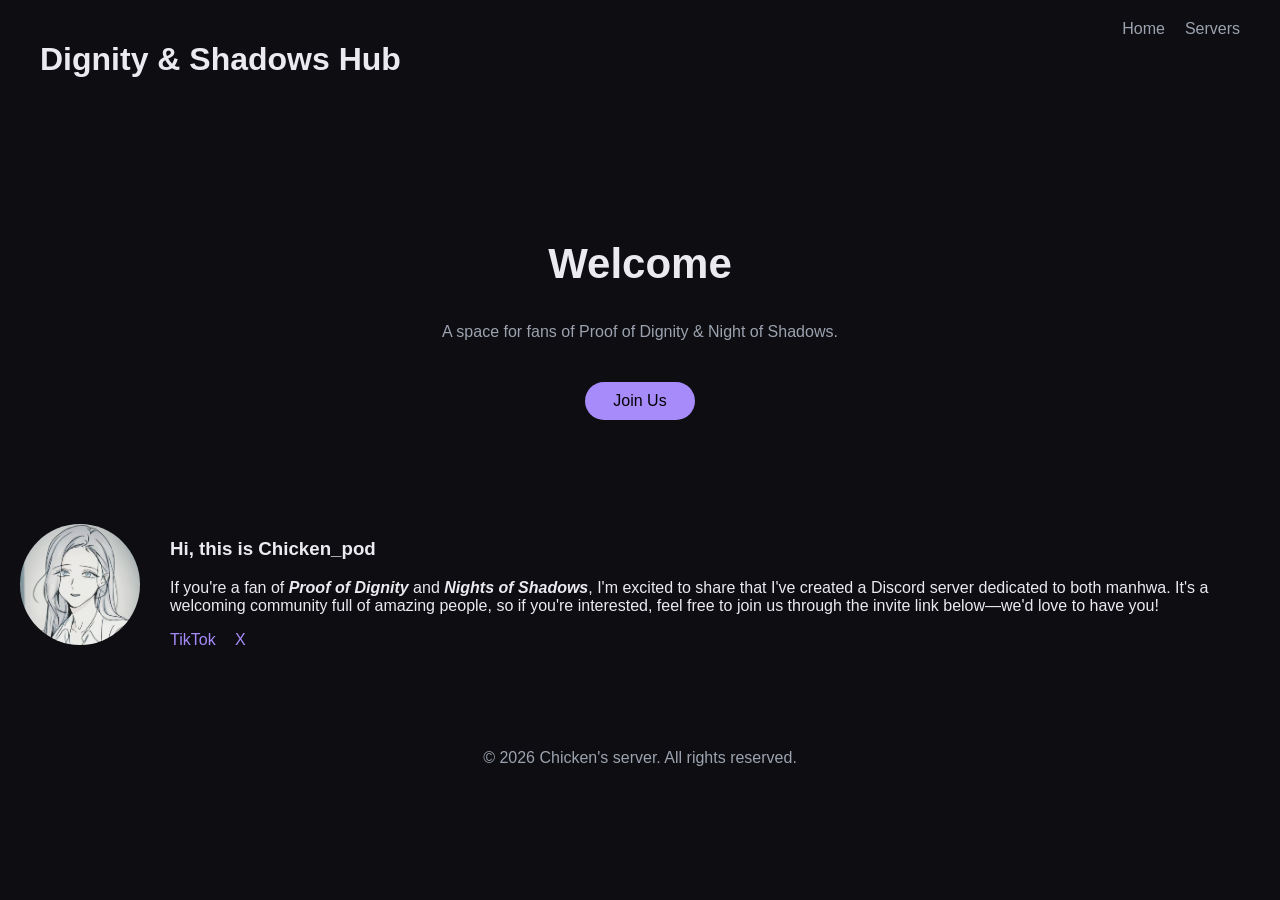
==== index.html @ bc450d28 "Update index.html" ====
<!DOCTYPE html>
<html lang="en">
<head>
  <meta charset="UTF-8">
  <meta name="viewport" content="width=device-width, initial-scale=1.0">
  <title>chicken_PoD</title>
  <link rel="stylesheet" href="style.css">
</head>
<body>

<header>
  <h1>Dignity & Shadows Hub</h1>
  <nav>
    <a href="index.html">Home</a>
    <a href="gallery.html">Servers</a>
  </nav>
</header>

<section class="hero">
  <h2>Welcome</h2>
  <p>A space for fans of Proof of Dignity & Night of Shadows.</p>
  <a href="gallery.html" class="btn">Join Us</a>
</section>

<section class="admin">
  <img src="admin.jpg" alt="Admin">
  <div>
    <h3>Hi, this is Chicken_pod</h3>
    <p>If you're a fan of <b><em>Proof of Dignity</em></b> and <b><em>Nights of Shadows</em></b>, I'm excited to share that I've created a Discord server dedicated to both manhwa. It's a welcoming community full of amazing people, so if you're interested, feel free to join us through the invite link below—we'd love to have you!</p>
    <div class="socials">
      <a href="#">TikTok</a>
      <a href="#">X</a>
    </div>
  </div>
</section>

<footer>
  <p>© 2026 Chicken's server. All rights reserved.</p>
</footer>

</body>
</html>
---- style.css ----
body {
  margin: 0;
  font-family: 'Segoe UI', sans-serif;
  background: #0D0D12;
  color: #EAEAF0;
  animation: fadeIn 0.8s ease-in;
}

/* =========================
   ANIMATIONS
   ========================= */

@keyframes fadeIn {
  from { opacity: 0; }
  to { opacity: 1; }
}

@keyframes fadeUp {
  from {
    transform: translateY(20px);
    opacity: 0;
  }
  to {
    transform: translateY(0);
    opacity: 1;
  }
}

@keyframes slideUp {
  from {
    transform: translateY(30px);
    opacity: 0;
  }
  to {
    transform: translateY(0);
    opacity: 1;
  }
}

/* =========================
   HEADER
   ========================= */

header {
  display: flex;
  justify-content: space-between;
  padding: 20px 40px;
}

nav {
  display: flex;
}

nav a {
  margin-left: 20px;
  text-decoration: none;
  color: #9CA3AF;
  transition: 0.3s;
}

nav a:hover {
  color: #A78BFA;
}

/* =========================
   HERO
   ========================= */

.hero {
  text-align: center;
  margin-top: 120px;
}

.hero h2 {
  font-size: 42px;
  animation: fadeUp 1s ease;
}

.hero p {
  color: #9CA3AF;
  animation: fadeUp 1.2s ease;
}

/* =========================
   BUTTON
   ========================= */

.btn {
  display: inline-block;
  margin-top: 25px;
  padding: 10px 28px;
  border-radius: 50px;
  background: #A78BFA;
  color: black;
  text-decoration: none;
  transition: 0.3s ease;
}

.btn:hover {
  transform: scale(1.05);
  opacity: 0.9;
}

/* =========================
   ADMIN
   ========================= */

.admin {
  display: flex;
  align-items: center;
  justify-content: center;
  margin: 100px 20px;
  gap: 30px;
}

.admin img {
  width: 120px;
  border-radius: 50%;
}

.socials a {
  margin-right: 15px;
  color: #A78BFA;
  text-decoration: none;
}

/* =========================
   GALLERY
   ========================= */

.gallery {
  display: flex;
  justify-content: center;
  gap: 50px;
  margin-top: 120px;
}

.card {
  background: #16161D;
  padding: 20px;
  border-radius: 12px;
  cursor: pointer;
  text-align: center;
  transition: 0.3s ease;
}

.card:hover {
  transform: scale(1.05);
  opacity: 0.9;
}

.card img {
  width: 200px;
  border-radius: 10px;
}

/* =========================
   MODAL
   ========================= */

.modal {
  display: none;
  position: fixed;
  top: 0;
  left: 0;
  width: 100%;
  height: 100%;
  background: rgba(0,0,0,0.7);
}

.modal-content {
  background: #16161D;
  margin: 10% auto;
  padding: 20px;
  width: 320px;
  border-radius: 12px;
  text-align: center;
  animation: slideUp 0.3s ease;
}

iframe {
  width: 100%;
  height: 200px;
  border: none;
  margin-bottom: 15px;
}

.close {
  float: right;
  cursor: pointer;
  font-size: 20px;
}

/* =========================
   FOOTER
   ========================= */

footer {
  text-align: center;
  margin: 60px 0;
  color: #9CA3AF;
}

@media (max-width: 768px) {

  header {
    flex-direction: column;
    align-items: center;
    text-align: center;
    padding: 20px;
  }

  nav a {
    margin: 0 10px;
    font-size: 14px;
  }

  .hero {
    margin-top: 80px;
    padding: 0 20px;
  }

  .hero h2 {
    font-size: 28px;
  }

  .hero p {
    font-size: 14px;
  }

  .admin {
    flex-direction: column;
    text-align: center;
  }

  .admin img {
    width: 90px;
  }

  .gallery {
    flex-direction: column;
    align-items: center;
    gap: 25px;
    padding: 0 20px;
  }

  .card {
    width: 90%;
    max-width: 320px;
  }

  .card img {
    width: 100%;
  }

  .modal-content {
    width: 90%;
    margin: 20% auto;
  }
}
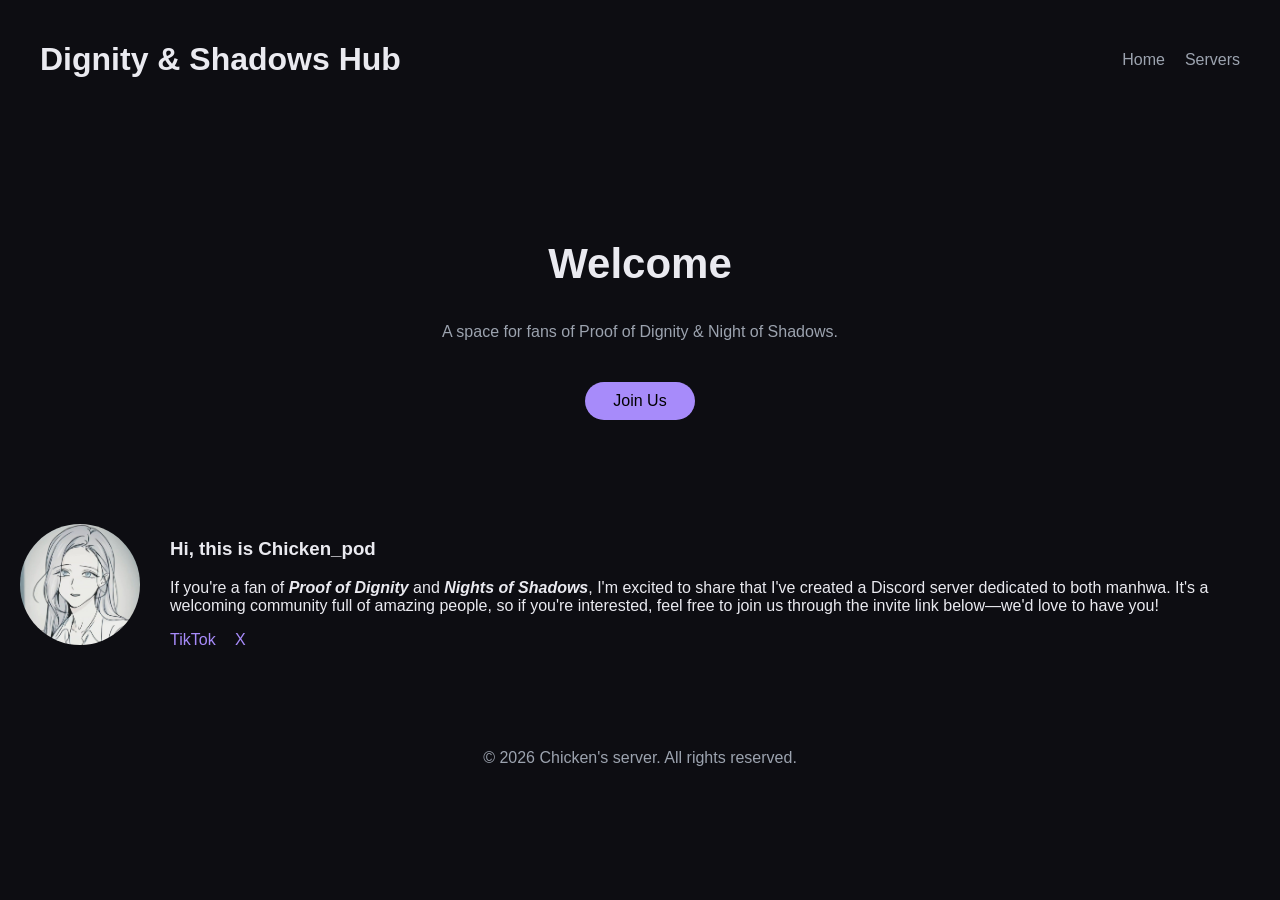
==== commit 863355d1: "Update index.html" ====
--- a/index.html
+++ b/index.html
@@ -26,7 +26,9 @@
   <img src="admin.jpg" alt="Admin">
   <div>
     <h3>Hi, this is Chicken_pod</h3>
-    <p>If you're a fan of <b><em>Proof of Dignity</em></b> and <b><em>Nights of Shadows</em></b>, I'm excited to share that I've created a Discord server dedicated to both manhwa. It's a welcoming community full of amazing people, so if you're interested, feel free to join us through the invite link below—we'd love to have you!</p>
+    <p>If you're a fan of <b><em>Proof of Dignity</em></b> and <b><em>Nights of Shadows</em></b>, I'm excited to share that 
+      I've created a Discord server dedicated to both manhwa. It's a welcoming community full of amazing people, 
+      so if you're interested, feel free to join us through the invite link below—we'd love to have you!</p>
     <div class="socials">
       <a href="#">TikTok</a>
       <a href="#">X</a>
--- a/style.css
+++ b/style.css
@@ -38,21 +38,23 @@
 }
 
 /* =========================
-   HEADER
+   HEADER (FIXED TOP RIGHT)
    ========================= */
 
 header {
   display: flex;
   justify-content: space-between;
+  align-items: center;
   padding: 20px 40px;
 }
 
 nav {
   display: flex;
+  gap: 20px;
+  align-items: center;
 }
 
 nav a {
-  margin-left: 20px;
   text-decoration: none;
   color: #9CA3AF;
   transition: 0.3s;
@@ -63,7 +65,7 @@
 }
 
 /* =========================
-   HERO
+   HERO (UNCHANGED)
    ========================= */
 
 .hero {
@@ -133,6 +135,7 @@
   justify-content: center;
   gap: 50px;
   margin-top: 120px;
+  margin-bottom: 80px; /* FIX: space below gallery */
 }
 
 .card {
@@ -155,7 +158,7 @@
 }
 
 /* =========================
-   MODAL
+   MODAL (FIXED PORTRAIT)
    ========================= */
 
 .modal {
@@ -170,19 +173,24 @@
 
 .modal-content {
   background: #16161D;
-  margin: 10% auto;
+  margin: 5% auto;
   padding: 20px;
   width: 320px;
-  border-radius: 12px;
+  height: 520px; /* FIX: portrait style */
+  border-radius: 16px;
   text-align: center;
   animation: slideUp 0.3s ease;
+
+  display: flex;
+  flex-direction: column;
+  gap: 10px;
 }
 
 iframe {
   width: 100%;
-  height: 200px;
+  height: 380px; /* FIX: better Discord widget view */
   border: none;
-  margin-bottom: 15px;
+  border-radius: 10px;
 }
 
 .close {
@@ -192,26 +200,34 @@
 }
 
 /* =========================
-   FOOTER
+   FOOTER (FIXED SPACING)
    ========================= */
 
 footer {
   text-align: center;
-  margin: 60px 0;
+  margin-top: 80px;
+  margin-bottom: 40px;
   color: #9CA3AF;
 }
 
+/* =========================
+   MOBILE
+   ========================= */
+
 @media (max-width: 768px) {
 
   header {
-    flex-direction: column;
+    flex-direction: row;
+    justify-content: space-between;
     align-items: center;
-    text-align: center;
     padding: 20px;
   }
 
+  nav {
+    gap: 10px;
+  }
+
   nav a {
-    margin: 0 10px;
     font-size: 14px;
   }
 
@@ -240,21 +256,41 @@
   .gallery {
     flex-direction: column;
     align-items: center;
-    gap: 25px;
-    padding: 0 20px;
+    gap: 18px;
+    margin-top: 60px;
+    margin-bottom: 40px
+    padding: 0 15px;
   }
 
   .card {
-    width: 90%;
-    max-width: 320px;
+    width: 85%;
+    max-width: 260px;
   }
 
   .card img {
     width: 100%;
+    border-radius: 10px;
   }
 
   .modal-content {
-    width: 90%;
-    margin: 20% auto;
-  }
-}
+  background: #16161D;
+  margin: 5% auto;
+  padding: 20px;
+  width: 320px;
+  height: 500px;   /* makes it portrait */
+  border-radius: 16px;
+  text-align: center;
+  animation: slideUp 0.3s ease;
+
+  display: flex;
+  flex-direction: column;
+  gap: 10px;
+}
+
+  iframe {
+  width: 100%;
+  height: 350px;
+  border: none;
+  border-radius: 10px;
+}
+}
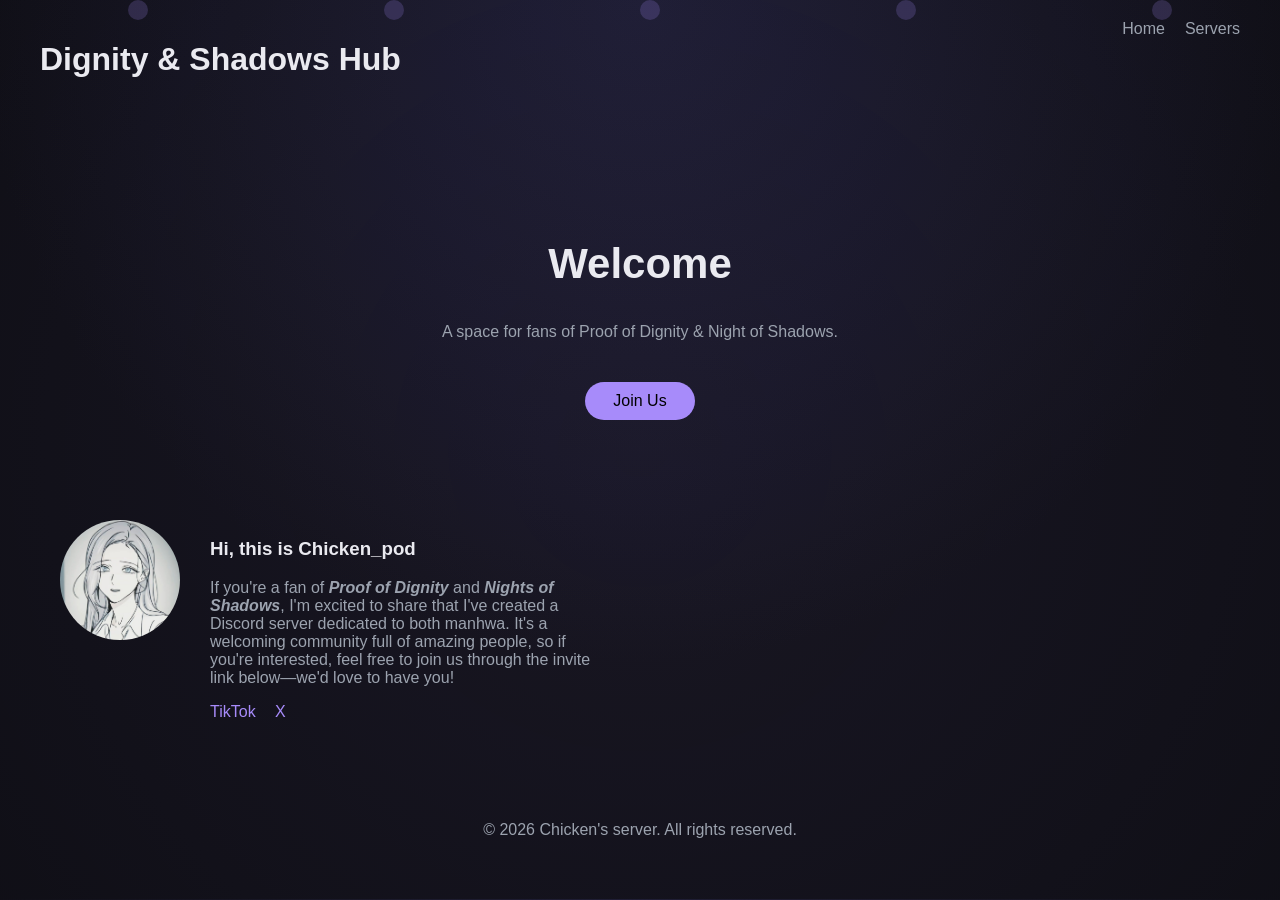
==== commit 7473087f: "Update index.html" ====
--- a/index.html
+++ b/index.html
@@ -8,6 +8,14 @@
 </head>
 <body>
 
+<div class="background-shapes">
+  <span style="left:10%; animation-delay:0s;"></span>
+  <span style="left:30%; animation-delay:5s;"></span>
+  <span style="left:50%; animation-delay:10s;"></span>
+  <span style="left:70%; animation-delay:3s;"></span>
+  <span style="left:90%; animation-delay:7s;"></span>
+</div>
+  
 <header>
   <h1>Dignity & Shadows Hub</h1>
   <nav>
--- a/style.css
+++ b/style.css
@@ -1,9 +1,23 @@
 body {
   margin: 0;
   font-family: 'Segoe UI', sans-serif;
-  background: #0D0D12;
   color: #EAEAF0;
   animation: fadeIn 0.8s ease-in;
+
+  /* aesthetic dark gradient */
+  background: radial-gradient(circle at top, #1a1a2e, #0D0D12 60%);
+}
+
+/* soft glow overlay */
+body::before {
+  content: "";
+  position: fixed;
+  top: -50%;
+  left: -50%;
+  width: 200%;
+  height: 200%;
+  background: radial-gradient(circle, rgba(167,139,250,0.08), transparent 70%);
+  z-index: -1;
 }
 
 /* =========================
@@ -38,23 +52,21 @@
 }
 
 /* =========================
-   HEADER (FIXED TOP RIGHT)
+   HEADER
    ========================= */
 
 header {
   display: flex;
   justify-content: space-between;
-  align-items: center;
   padding: 20px 40px;
 }
 
 nav {
   display: flex;
-  gap: 20px;
-  align-items: center;
 }
 
 nav a {
+  margin-left: 20px;
   text-decoration: none;
   color: #9CA3AF;
   transition: 0.3s;
@@ -65,7 +77,7 @@
 }
 
 /* =========================
-   HERO (UNCHANGED)
+   HERO
    ========================= */
 
 .hero {
@@ -109,15 +121,26 @@
 
 .admin {
   display: flex;
-  align-items: center;
-  justify-content: center;
-  margin: 100px 20px;
+  align-items: flex-start;
+  justify-content: flex-start;
+  margin: 100px 60px;
   gap: 30px;
 }
 
+/* image stays same */
 .admin img {
   width: 120px;
   border-radius: 50%;
+}
+
+/* text container */
+.admin div {
+  max-width: 400px;
+  text-align: left;
+}
+
+.admin p {
+  color: #9CA3AF;
 }
 
 .socials a {
@@ -135,30 +158,59 @@
   justify-content: center;
   gap: 50px;
   margin-top: 120px;
-  margin-bottom: 80px; /* FIX: space below gallery */
 }
 
 .card {
-  background: #16161D;
+  background: rgba(255, 255, 255, 0.05);
+  border: 1px solid rgba(255,255,255,0.1);
+  backdrop-filter: blur(12px);
+  -webkit-backdrop-filter: blur(12px);
+
   padding: 20px;
-  border-radius: 12px;
+  border-radius: 16px;
   cursor: pointer;
   text-align: center;
+
   transition: 0.3s ease;
 }
 
 .card:hover {
-  transform: scale(1.05);
-  opacity: 0.9;
-}
-
-.card img {
-  width: 200px;
-  border-radius: 10px;
-}
-
-/* =========================
-   MODAL (FIXED PORTRAIT)
+  transform: translateY(-5px);
+  border-color: rgba(167,139,250,0.5);
+}
+
+.background-shapes {
+  position: fixed;
+  top: 0;
+  left: 0;
+  width: 100%;
+  height: 100%;
+  overflow: hidden;
+  z-index: -1;
+}
+
+.background-shapes span {
+  position: absolute;
+  display: block;
+  width: 20px;
+  height: 20px;
+  background: rgba(167,139,250,0.2);
+  animation: float 20s linear infinite;
+  border-radius: 50%;
+}
+
+/* animation */
+@keyframes float {
+  from {
+    transform: translateY(100vh) scale(0.5);
+  }
+  to {
+    transform: translateY(-10vh) scale(1);
+  }
+}
+
+/* =========================
+   MODAL
    ========================= */
 
 .modal {
@@ -176,7 +228,7 @@
   margin: 5% auto;
   padding: 20px;
   width: 320px;
-  height: 520px; /* FIX: portrait style */
+  height: 500px;   /* makes it portrait */
   border-radius: 16px;
   text-align: center;
   animation: slideUp 0.3s ease;
@@ -188,7 +240,7 @@
 
 iframe {
   width: 100%;
-  height: 380px; /* FIX: better Discord widget view */
+  height: 350px;
   border: none;
   border-radius: 10px;
 }
@@ -200,13 +252,12 @@
 }
 
 /* =========================
-   FOOTER (FIXED SPACING)
+   FOOTER
    ========================= */
 
 footer {
   text-align: center;
-  margin-top: 80px;
-  margin-bottom: 40px;
+  margin: 60px 0;
   color: #9CA3AF;
 }
 
@@ -246,32 +297,38 @@
 
   .admin {
     flex-direction: column;
+    align-items: center;
     text-align: center;
   }
 
-  .admin img {
-    width: 90px;
-  }
+  .admin div {
+    max-width: 90%;
+    text-align: center;
+  }
+
+  .socials {
+    justify-content: center;
+  }
+}
 
   .gallery {
     flex-direction: column;
     align-items: center;
     gap: 18px;
-    margin-top: 60px;
-    margin-bottom: 40px
+    margin-top: 50px;
+    margin-bottom: 50px;
     padding: 0 15px;
   }
 
   .card {
-    width: 85%;
-    max-width: 260px;
+    width: 90%;
+    max-width: 300px;
   }
 
   .card img {
     width: 100%;
-    border-radius: 10px;
-  }
-
+  }
+  
   .modal-content {
   background: #16161D;
   margin: 5% auto;
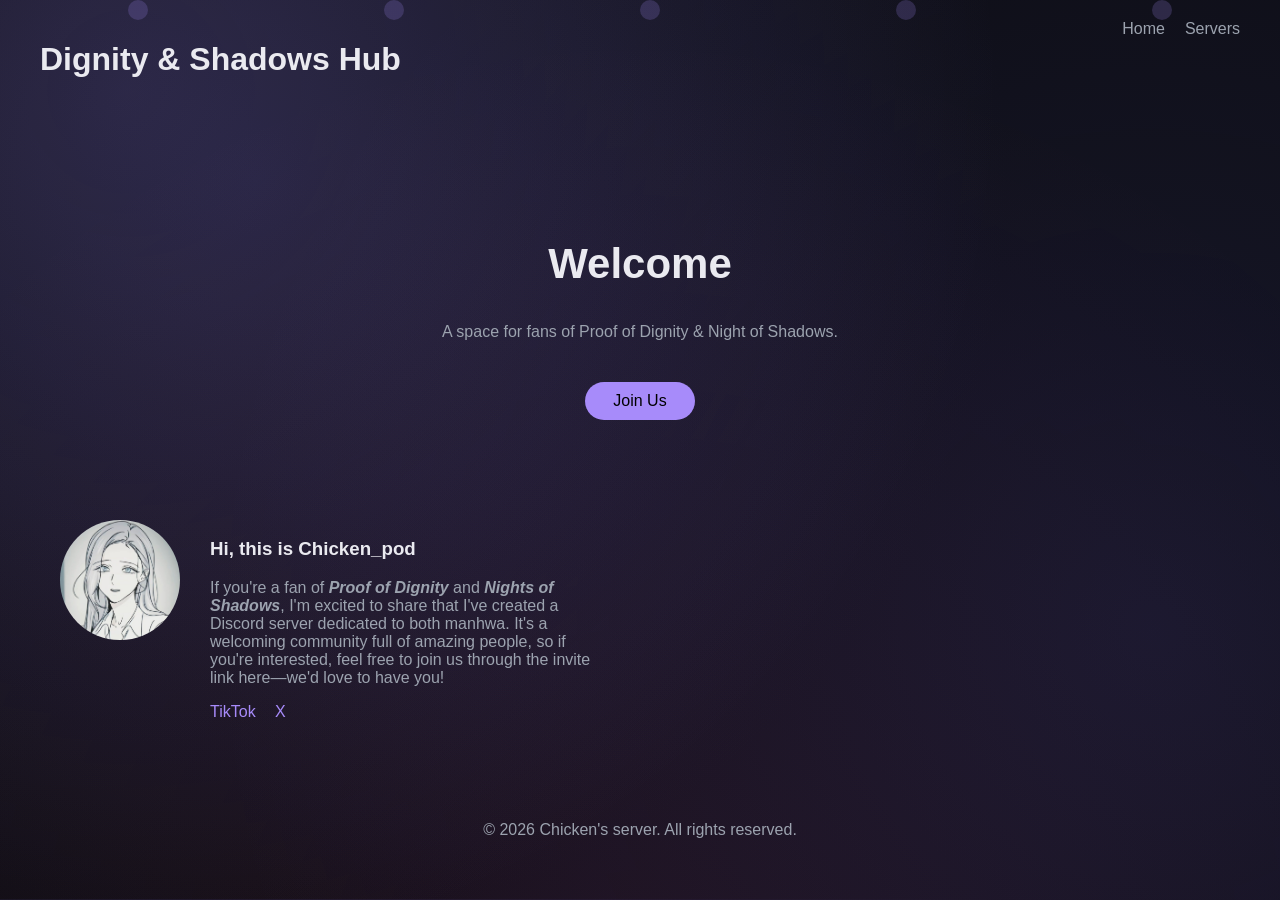
==== commit e01a34f2: "Update index.html" ====
--- a/index.html
+++ b/index.html
@@ -36,7 +36,7 @@
     <h3>Hi, this is Chicken_pod</h3>
     <p>If you're a fan of <b><em>Proof of Dignity</em></b> and <b><em>Nights of Shadows</em></b>, I'm excited to share that 
       I've created a Discord server dedicated to both manhwa. It's a welcoming community full of amazing people, 
-      so if you're interested, feel free to join us through the invite link below—we'd love to have you!</p>
+      so if you're interested, feel free to join us through the invite link here—we'd love to have you!</p>
     <div class="socials">
       <a href="#">TikTok</a>
       <a href="#">X</a>
--- a/style.css
+++ b/style.css
@@ -2,22 +2,30 @@
   margin: 0;
   font-family: 'Segoe UI', sans-serif;
   color: #EAEAF0;
-  animation: fadeIn 0.8s ease-in;
-
-  /* aesthetic dark gradient */
-  background: radial-gradient(circle at top, #1a1a2e, #0D0D12 60%);
-}
-
-/* soft glow overlay */
+  overflow-x: hidden;
+
+  background: radial-gradient(circle at 20% 20%, #1a1a2e, #0D0D12 60%);
+}
+
+/* moving nebula layer */
 body::before {
   content: "";
   position: fixed;
-  top: -50%;
-  left: -50%;
-  width: 200%;
-  height: 200%;
-  background: radial-gradient(circle, rgba(167,139,250,0.08), transparent 70%);
+  inset: -50%;
   z-index: -1;
+
+  background: radial-gradient(circle at 30% 30%, rgba(167,139,250,0.15), transparent 40%),
+              radial-gradient(circle at 70% 60%, rgba(99,102,241,0.12), transparent 45%),
+              radial-gradient(circle at 50% 80%, rgba(236,72,153,0.08), transparent 50%);
+
+  animation: floatNebula 25s linear infinite;
+}
+
+/* movement animation */
+@keyframes floatNebula {
+  0% { transform: translate(0,0) scale(1); }
+  50% { transform: translate(-3%, 3%) scale(1.05); }
+  100% { transform: translate(0,0) scale(1); }
 }
 
 /* =========================
@@ -155,43 +163,56 @@
 
 .gallery {
   display: flex;
+  flex-direction: row;
   justify-content: center;
-  gap: 50px;
+  align-items: flex-start;
+  gap: 60px;
   margin-top: 120px;
+  margin-bottom: 80px;
+  flex-wrap: wrap;
 }
 
 .card {
-  background: rgba(255, 255, 255, 0.05);
-  border: 1px solid rgba(255,255,255,0.1);
-  backdrop-filter: blur(12px);
-  -webkit-backdrop-filter: blur(12px);
-
-  padding: 20px;
+  background: rgba(255, 255, 255, 0.06);
+  border: 1px solid rgba(255, 255, 255, 0.12);
+  backdrop-filter: blur(14px);
+  -webkit-backdrop-filter: blur(14px);
+
+  padding: 15px;
   border-radius: 16px;
+
   cursor: pointer;
   text-align: center;
 
   transition: 0.3s ease;
+  box-shadow: 0 8px 20px rgba(0,0,0,0.25);
+
+  width: 260px; /*FIXED: better desktop size */
+}
+
+.card img {
+  width: 100%;
+  height: 360px;
+  object-fit: cover;
+
+  border-radius: 12px;
+  margin-bottom: 10px;
 }
 
 .card:hover {
-  transform: translateY(-5px);
-  border-color: rgba(167,139,250,0.5);
+  transform: translateY(-8px) scale(1.05);
+  box-shadow: 0 15px 35px rgba(167,139,250,0.25);
 }
 
 .background-shapes {
   position: fixed;
-  top: 0;
-  left: 0;
-  width: 100%;
-  height: 100%;
+  inset: 0;
   overflow: hidden;
   z-index: -1;
 }
 
 .background-shapes span {
   position: absolute;
-  display: block;
   width: 20px;
   height: 20px;
   background: rgba(167,139,250,0.2);
@@ -275,6 +296,7 @@
   }
 
   nav {
+    display: flex;
     gap: 10px;
   }
 
@@ -283,7 +305,7 @@
   }
 
   .hero {
-    margin-top: 80px;
+    margin-top: 40px;   /* FIX: reduced from 80px */
     padding: 0 20px;
   }
 
@@ -299,36 +321,38 @@
     flex-direction: column;
     align-items: center;
     text-align: center;
+    margin: 80px 20px;
   }
 
   .admin div {
     max-width: 90%;
-    text-align: center;
-  }
-
-  .socials {
-    justify-content: center;
-  }
-}
-
+    text-align: justify;
+  }
+
+  .admin p {
+    text-align: justify;
+  }
+  
   .gallery {
     flex-direction: column;
     align-items: center;
     gap: 18px;
-    margin-top: 50px;
-    margin-bottom: 50px;
+
+    margin-top: 30px;     /* FIX: reduces header-to-gallery gap */
+    margin-bottom: 60px;  /* FIX: adds space after last card */
     padding: 0 15px;
   }
 
   .card {
-    width: 90%;
+    width: 85%;
     max-width: 300px;
+    padding: 12px;
   }
 
   .card img {
-    width: 100%;
-  }
-  
+    height: 300px; /* keeps rectangle but smaller */
+  }
+
   .modal-content {
   background: #16161D;
   margin: 5% auto;
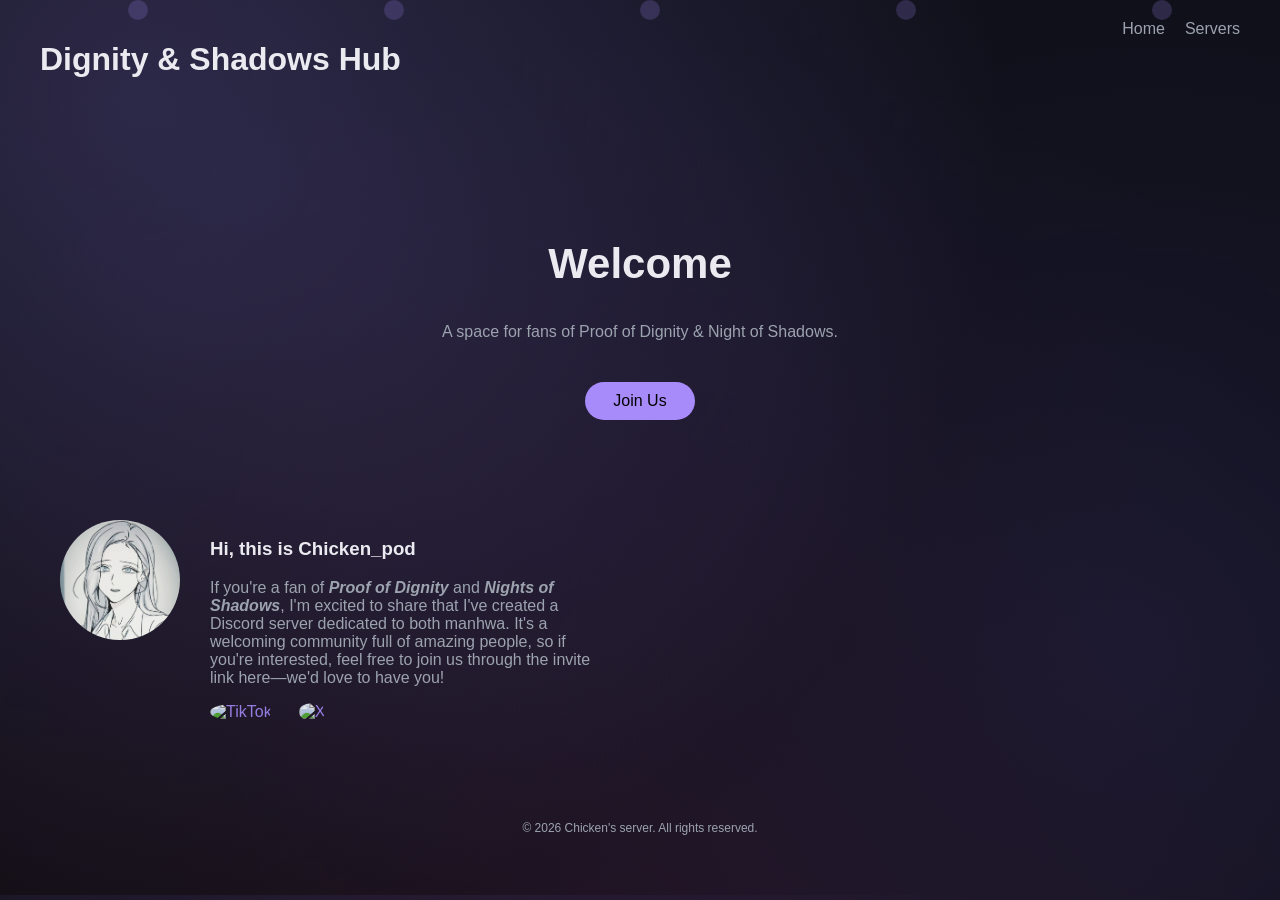
==== commit 3b03e3fd: "Update index.html" ====
--- a/index.html
+++ b/index.html
@@ -38,9 +38,14 @@
       I've created a Discord server dedicated to both manhwa. It's a welcoming community full of amazing people, 
       so if you're interested, feel free to join us through the invite link here—we'd love to have you!</p>
     <div class="socials">
-      <a href="#">TikTok</a>
-      <a href="#">X</a>
-    </div>
+  <a href="YOUR_TIKTOK_LINK" target="_blank" aria-label="TikTok">
+    <img src="tiktok.png" alt="TikTok">
+  </a>
+
+  <a href="YOUR_X_LINK" target="_blank" aria-label="X">
+    <img src="x.png" alt="X">
+  </a>
+</div>
   </div>
 </section>
 
--- a/style.css
+++ b/style.css
@@ -7,7 +7,7 @@
   background: radial-gradient(circle at 20% 20%, #1a1a2e, #0D0D12 60%);
 }
 
-/* moving nebula layer */
+/*moving nebula layer*/
 body::before {
   content: "";
   position: fixed;
@@ -230,6 +230,25 @@
   }
 }
 
+.socials {
+  margin-top: 10px;
+  display: flex;
+  gap: 12px;
+  align-items: center;
+}
+
+.socials img {
+  width: 22px;
+  height: 22px;
+  filter: brightness(0.9);
+  transition: 0.3s ease;
+}
+
+.socials img:hover {
+  transform: scale(1.2);
+  filter: brightness(1.2);
+}
+
 /* =========================
    MODAL
    ========================= */
@@ -280,6 +299,7 @@
   text-align: center;
   margin: 60px 0;
   color: #9CA3AF;
+  font-size: 12px;
 }
 
 /* =========================
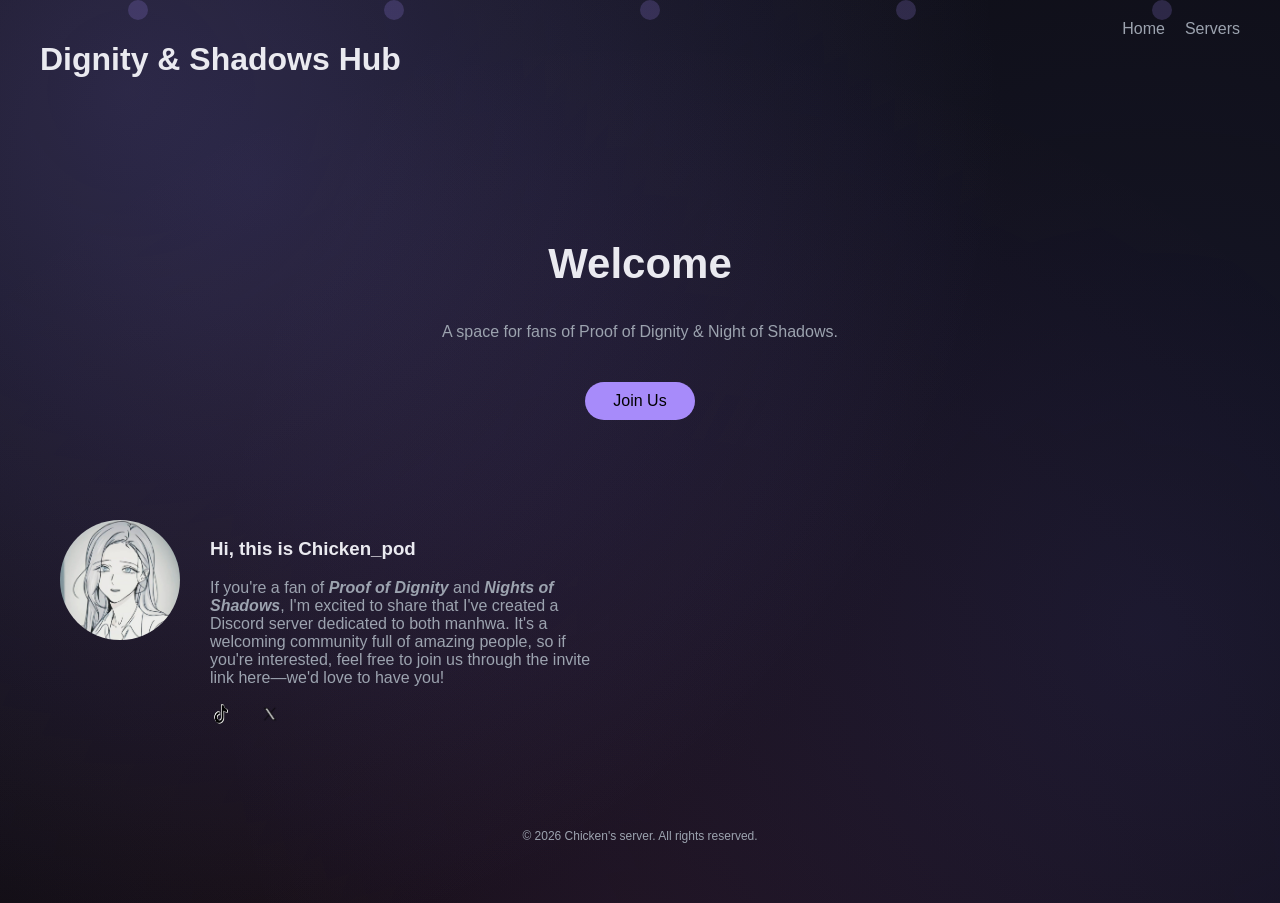
==== commit e732da5c: "Update index.html" ====
--- a/index.html
+++ b/index.html
@@ -38,11 +38,11 @@
       I've created a Discord server dedicated to both manhwa. It's a welcoming community full of amazing people, 
       so if you're interested, feel free to join us through the invite link here—we'd love to have you!</p>
     <div class="socials">
-  <a href="YOUR_TIKTOK_LINK" target="_blank" aria-label="TikTok">
+  <a href="https://www.tiktok.com/@chicken_pod?_r=1&_t=ZS-957YRLDoDUf" target="_blank" aria-label="TikTok">
     <img src="tiktok.png" alt="TikTok">
   </a>
 
-  <a href="YOUR_X_LINK" target="_blank" aria-label="X">
+  <a href="https://x.com/Mayonbaise" target="_blank" aria-label="X">
     <img src="x.png" alt="X">
   </a>
 </div>
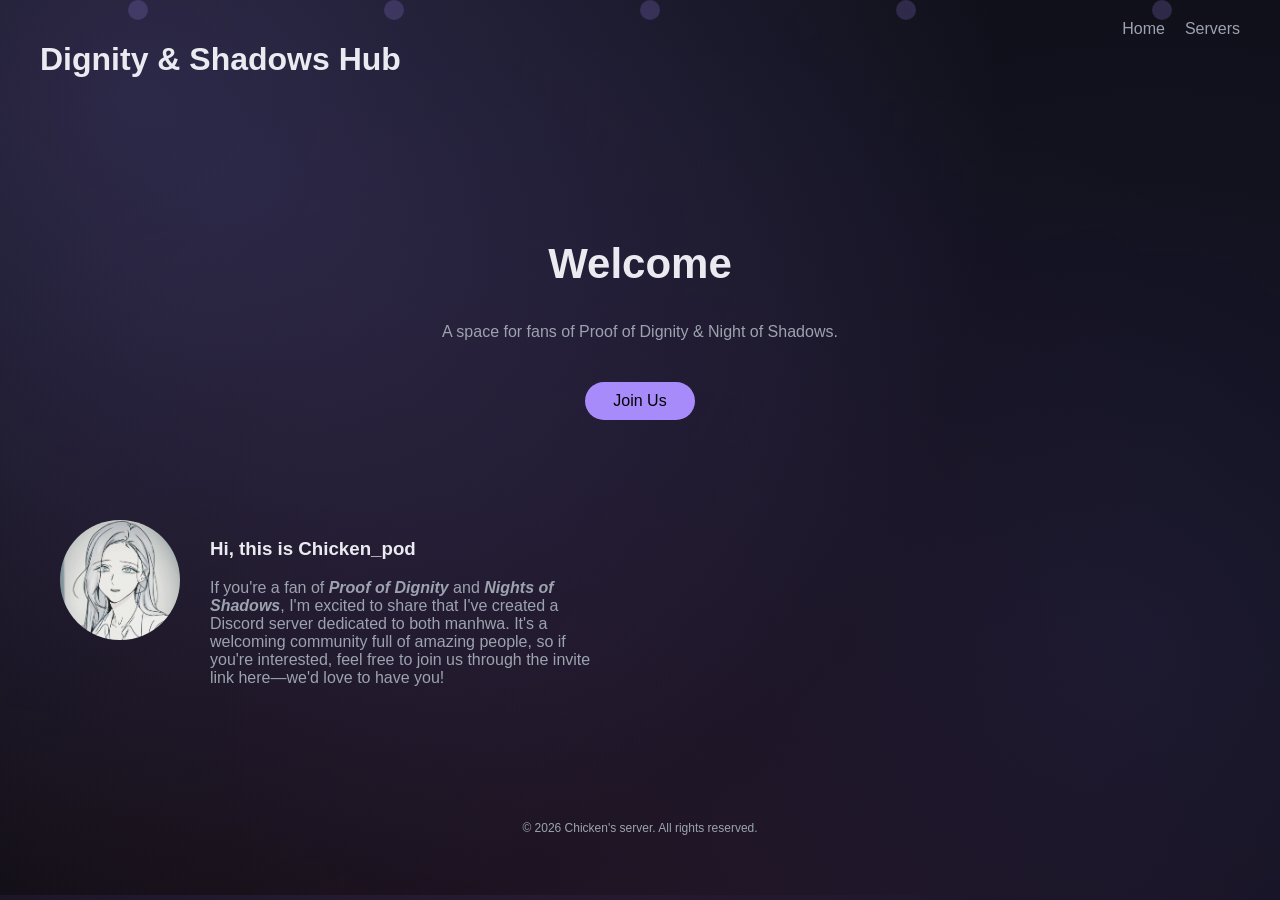
==== commit 0b445579: "Update index.html" ====
--- a/index.html
+++ b/index.html
@@ -38,13 +38,17 @@
       I've created a Discord server dedicated to both manhwa. It's a welcoming community full of amazing people, 
       so if you're interested, feel free to join us through the invite link here—we'd love to have you!</p>
     <div class="socials">
-  <a href="https://www.tiktok.com/@chicken_pod?_r=1&_t=ZS-957YRLDoDUf" target="_blank" aria-label="TikTok">
-    <img src="tiktok.png" alt="TikTok">
+  <a href="https://www.tiktok.com/@chicken_nos?_r=1&_t=ZS-95qd3ta5OPk" target="_blank" class="icon-btn">
+    <svg viewBox="0 0 24 24" fill="currentColor">
+      <path d="M21 8.5a7.5 7.5 0 0 1-4.5-1.5v6.8a5.8 5.8 0 1 1-5-5.7v2.6a3.2 3.2 0 1 0 2.4 3.1V2h2.6a5 5 0 0 0 4.5 3v3.5z"/>
+    </svg>
+  </a>
+  <a href="https://x.com/Mayonbaise" target="_blank" class="icon-btn">
+    <svg viewBox="0 0 24 24" fill="currentColor">
+      <path d="M18 2h3l-7 8 8 12h-6l-5-7-6 7H2l8-9-8-11h6l5 6 5-6z"/>
+    </svg>
   </a>
 
-  <a href="https://x.com/Mayonbaise" target="_blank" aria-label="X">
-    <img src="x.png" alt="X">
-  </a>
 </div>
   </div>
 </section>
